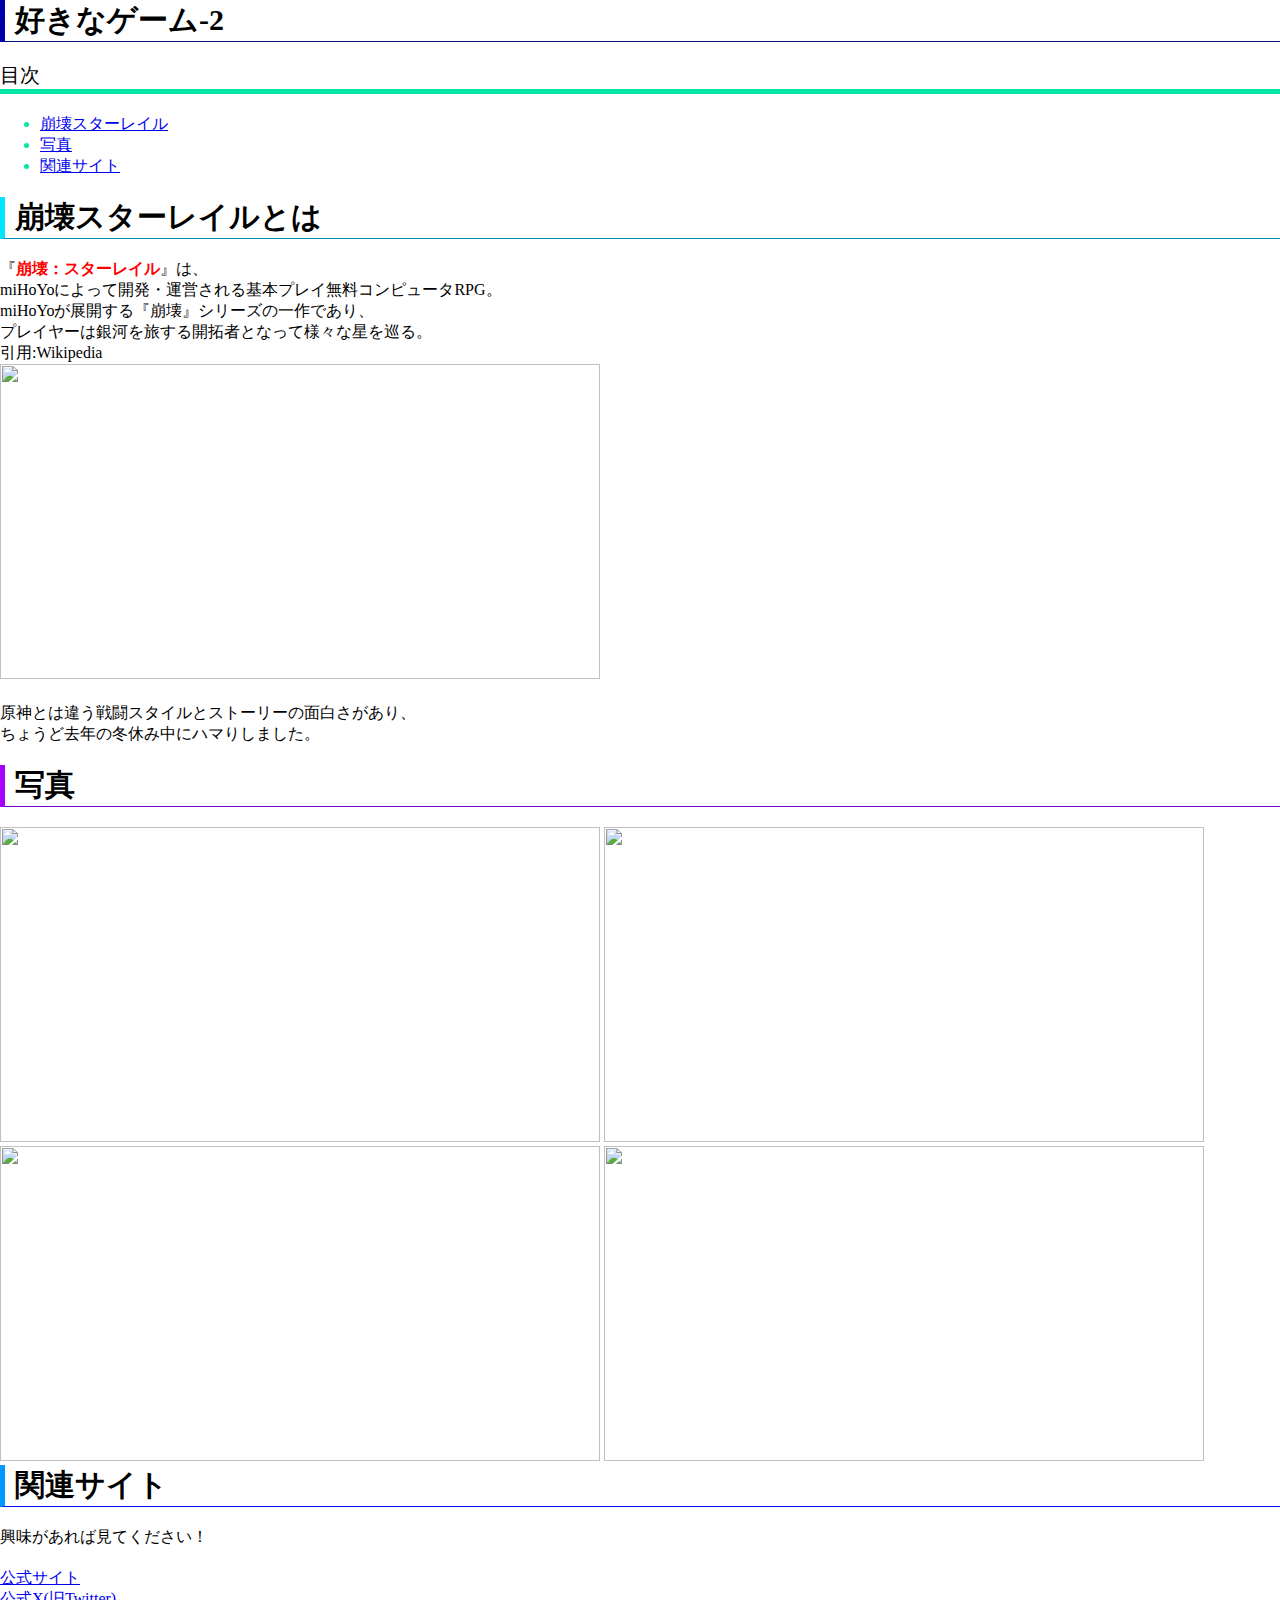
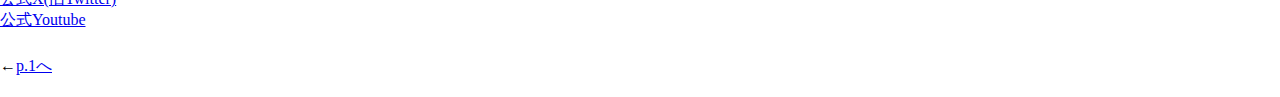
==== index2.html @ 0d832b0f "website" ====
<!DOCTYPE html>
<html>
    <head>
        <link rel="stylesheet" media="screen" href="./style.css">
        <title>好きなゲーム紹介_p.2</title>
        <meta charset="utf-8">
        <meta name="description" content="サイトの二ページ目。">
    </head>
    <body>
        <header>
            <h1>好きなゲーム-2</h1>
            <div class="mokuji">
                <p class="mokuji_design">目次</p>
                <ul>
                    <li><a href="#houkai">崩壊スターレイル</a></li>
                    <li><a href="#syasinn">写真</a></li>
                    <li><a href="#site">関連サイト</a></li>
                </ul>
            </div>
        </header>
        <main>
            <h2 id="houkai">崩壊スターレイルとは</h2>
            <p>『<strong><span style="color: red;">崩壊：スターレイル</span></strong>』は、<br>
            miHoYoによって開発・運営される基本プレイ無料コンピュータRPG。<br>
            miHoYoが展開する『崩壊』シリーズの一作であり、<br>
            プレイヤーは銀河を旅する開拓者となって様々な星を巡る。<br>
            引用:Wikipedia<br>
            <img src="c:\Users\asu2k\OneDrive\画像\スクリーンショット\rectangle_large_type_2_46afd056c11656553cdf06e613643d1f.webp" width="600" height="315">
            </p>
            <p>原神とは違う戦闘スタイルとストーリーの面白さがあり、<br>
            ちょうど去年の冬休み中にハマりしました。<br>
            </p>
            </section>
            <h4 id="syasinn">写真</h4>
            <img src="c:\Program Files\Star Rail\Games\StarRail_Data\ScreenShots\StarRail_Image_1711546794.png" width="600" height="315">
            <img src="c:\Program Files\Star Rail\Games\StarRail_Data\ScreenShots\StarRail_Image_1711546853.png" width="600" height="315">
            <img src="c:\Program Files\Star Rail\Games\StarRail_Data\ScreenShots\StarRail_Image_1707549223.png" width="600" height="315">
            <img src="c:\Program Files\Star Rail\Games\StarRail_Data\ScreenShots\StarRail_Image_1711547115.png" width="600" height="315">
            <h5 id="site">関連サイト</h5>
            <p>興味があれば見てください！</p>
            <li><a href="https://hsr.hoyoverse.com/ja-jp/home">公式サイト</a></li>
            <li><a href="https://twitter.com/houkaistarrail">公式X(旧Twitter)</a></li>
            <li><a href="https://www.youtube.com/@Houkaistarrail_jp">公式Youtube</a></li>
            
        </main>

        <footer>
            <h6></h6>
            <p class="yaji">←<a href="index.html">p.1へ</a></p>
        </footer>
    </body>
---- style.css ----
h1{
    color: black;
    font-size: 30px;
    padding-left: 10px;
    border-left: solid 5px rgb(0, 0, 170);
    border-bottom: solid 1px #001276;
    width: 100%;
    max-width: 1280px;
    margin: auto;
    margin-bottom: 20px;
}
.mokuji{
    font-size: 16px;
    background: #ffffff;
    width: 100%;
    max-width: 1280px;
    margin: auto;
    margin-bottom: 20px;
    
}
.mokuji_design{
    
    font-size: 20px;
    border-bottom: solid 5px #06e6a6;
    width: 100%;
    max-width: 1280px;
    margin: auto;
    margin-bottom: 20px;
    
}
ul{
    color: #06e6a6;
    width: 100%;
    max-width: 1280px;
    margin: auto;
    margin-bottom: 20px;
}
p{
    font-style: normal;
    color: black;
    font-size: 16px;
    width: 100%;
    max-width: 1280px;
    margin: auto;
    margin-bottom: 20px;
    
}
body{
    background-color: rgb(255, 255, 255);
    width: 100%;
    max-width: 1280px;
    margin: auto;
    margin-bottom: 20px;
    
}
h2{
    color: black;
    font-size: 30px;
    padding-left: 10px;
    border-left: solid 5px rgb(0, 229, 255);
    border-bottom: solid 1px #008fb0;
    width: 100%;
    max-width: 1280px;
    margin: auto;
    margin-bottom: 20px;
    
}
h3{
    color: black;
    font-size: 30px;
    padding-left: 10px;
    border-left: solid 5px rgb(255, 157, 0);
    border-bottom: solid 1px #cf9100;
    width: 100%;
    max-width: 1280px;
    margin: auto;
    margin-bottom: 20px;
    
}
h4{
    color: black;
    font-size: 30px;
    padding-left: 10px;
    border-left: solid 5px rgb(166, 0, 255);
    border-bottom: solid 1px #7300d8;
    width: 100%;
    max-width: 1280px;
    margin: auto;
    margin-bottom: 20px;
    
}
h5{
    color: black;
    font-size: 30px;
    padding-left: 10px;
    border-left: solid 5px rgb(0, 153, 255);
    border-bottom: solid 1px #0011ff;
    width: 100%;
    max-width: 1280px;
    margin: auto;
    margin-bottom: 20px;
    
}
.yajirusi{
    margin: auto;
}
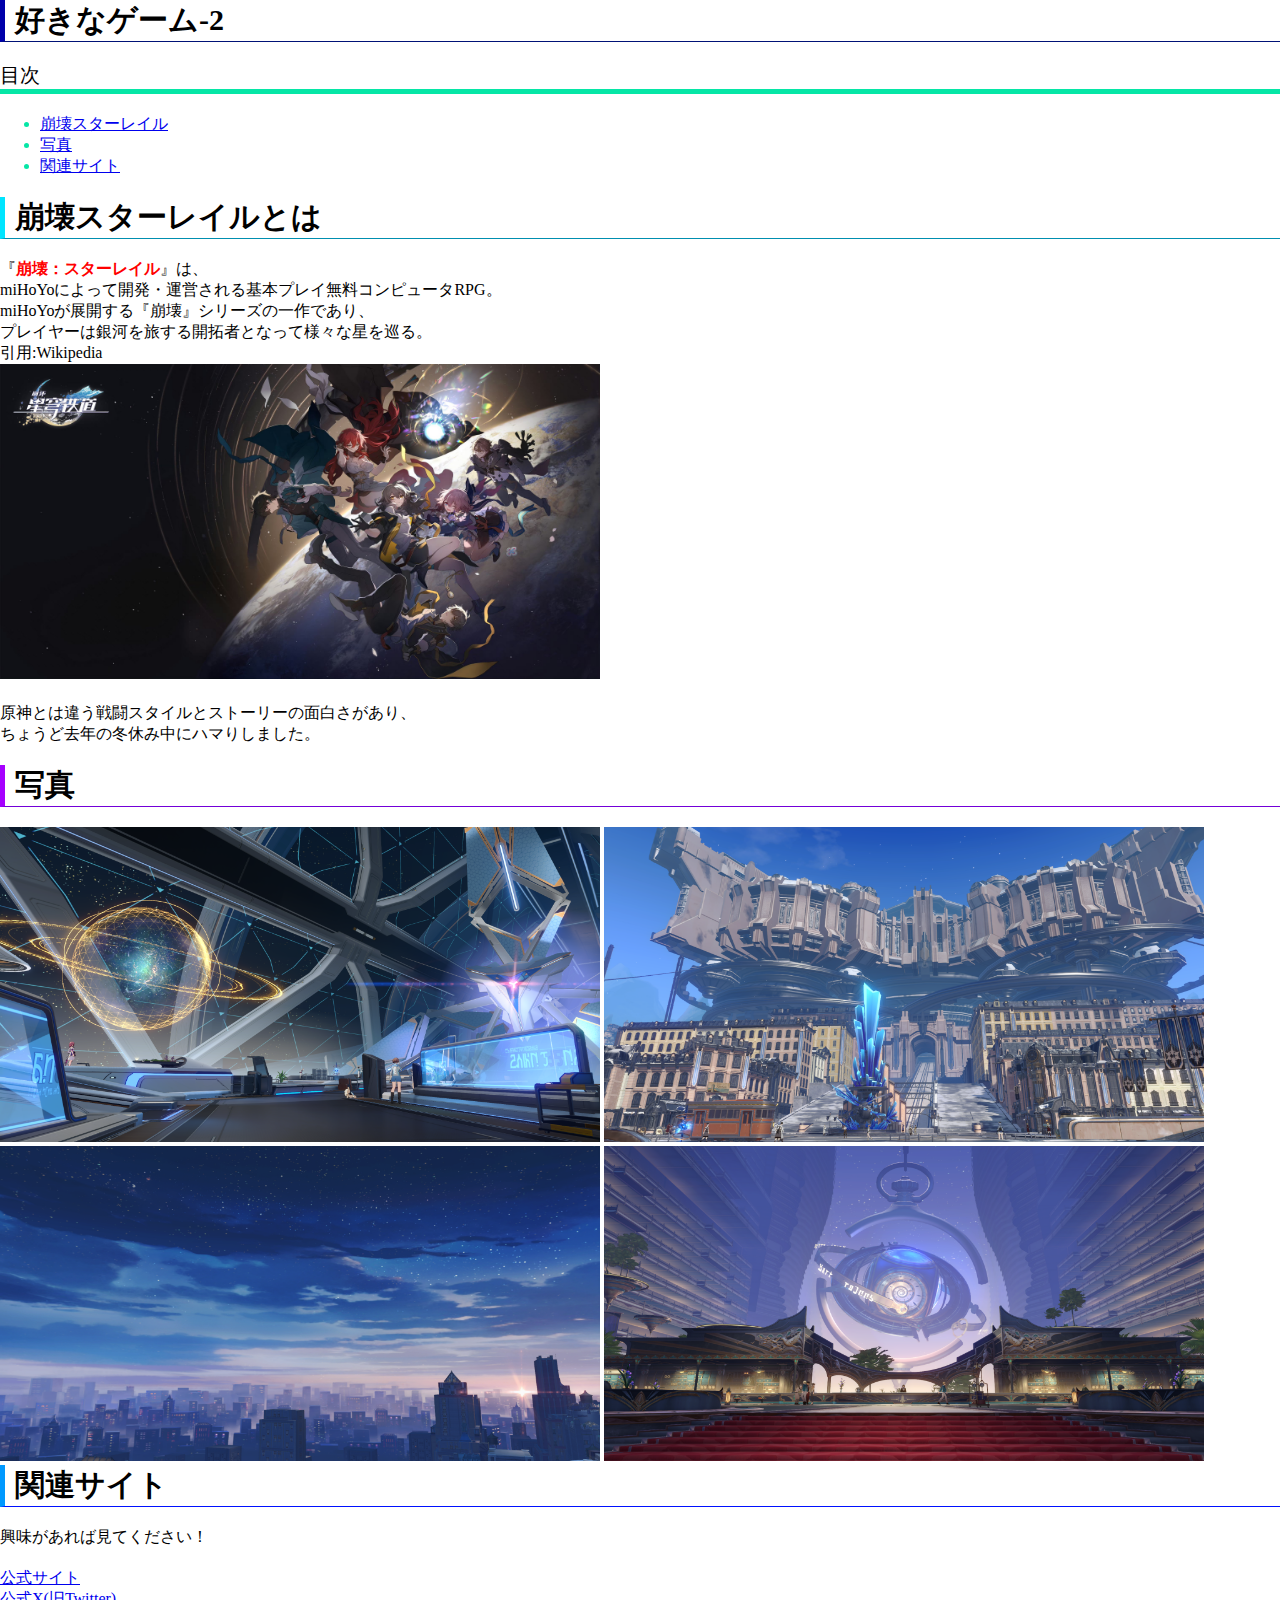
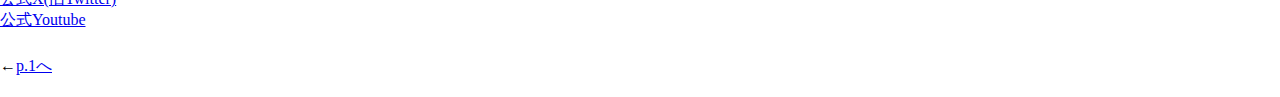
==== commit b40c8a72: "website" ====
--- a/index2.html
+++ b/index2.html
@@ -25,17 +25,17 @@
             miHoYoが展開する『崩壊』シリーズの一作であり、<br>
             プレイヤーは銀河を旅する開拓者となって様々な星を巡る。<br>
             引用:Wikipedia<br>
-            <img src="c:\Users\asu2k\OneDrive\画像\スクリーンショット\rectangle_large_type_2_46afd056c11656553cdf06e613643d1f.webp" width="600" height="315">
+            <img src="./sutare.jpg" width="600" height="315">
             </p>
             <p>原神とは違う戦闘スタイルとストーリーの面白さがあり、<br>
             ちょうど去年の冬休み中にハマりしました。<br>
             </p>
             </section>
             <h4 id="syasinn">写真</h4>
-            <img src="c:\Program Files\Star Rail\Games\StarRail_Data\ScreenShots\StarRail_Image_1711546794.png" width="600" height="315">
-            <img src="c:\Program Files\Star Rail\Games\StarRail_Data\ScreenShots\StarRail_Image_1711546853.png" width="600" height="315">
-            <img src="c:\Program Files\Star Rail\Games\StarRail_Data\ScreenShots\StarRail_Image_1707549223.png" width="600" height="315">
-            <img src="c:\Program Files\Star Rail\Games\StarRail_Data\ScreenShots\StarRail_Image_1711547115.png" width="600" height="315">
+            <img src="./StarRail_Image_1711546794.png" width="600" height="315">
+            <img src="./StarRail_Image_1711546853.png" width="600" height="315">
+            <img src="./StarRail_Image_1707549223.png" width="600" height="315">
+            <img src="./StarRail_Image_1711547115.png" width="600" height="315">
             <h5 id="site">関連サイト</h5>
             <p>興味があれば見てください！</p>
             <li><a href="https://hsr.hoyoverse.com/ja-jp/home">公式サイト</a></li>
